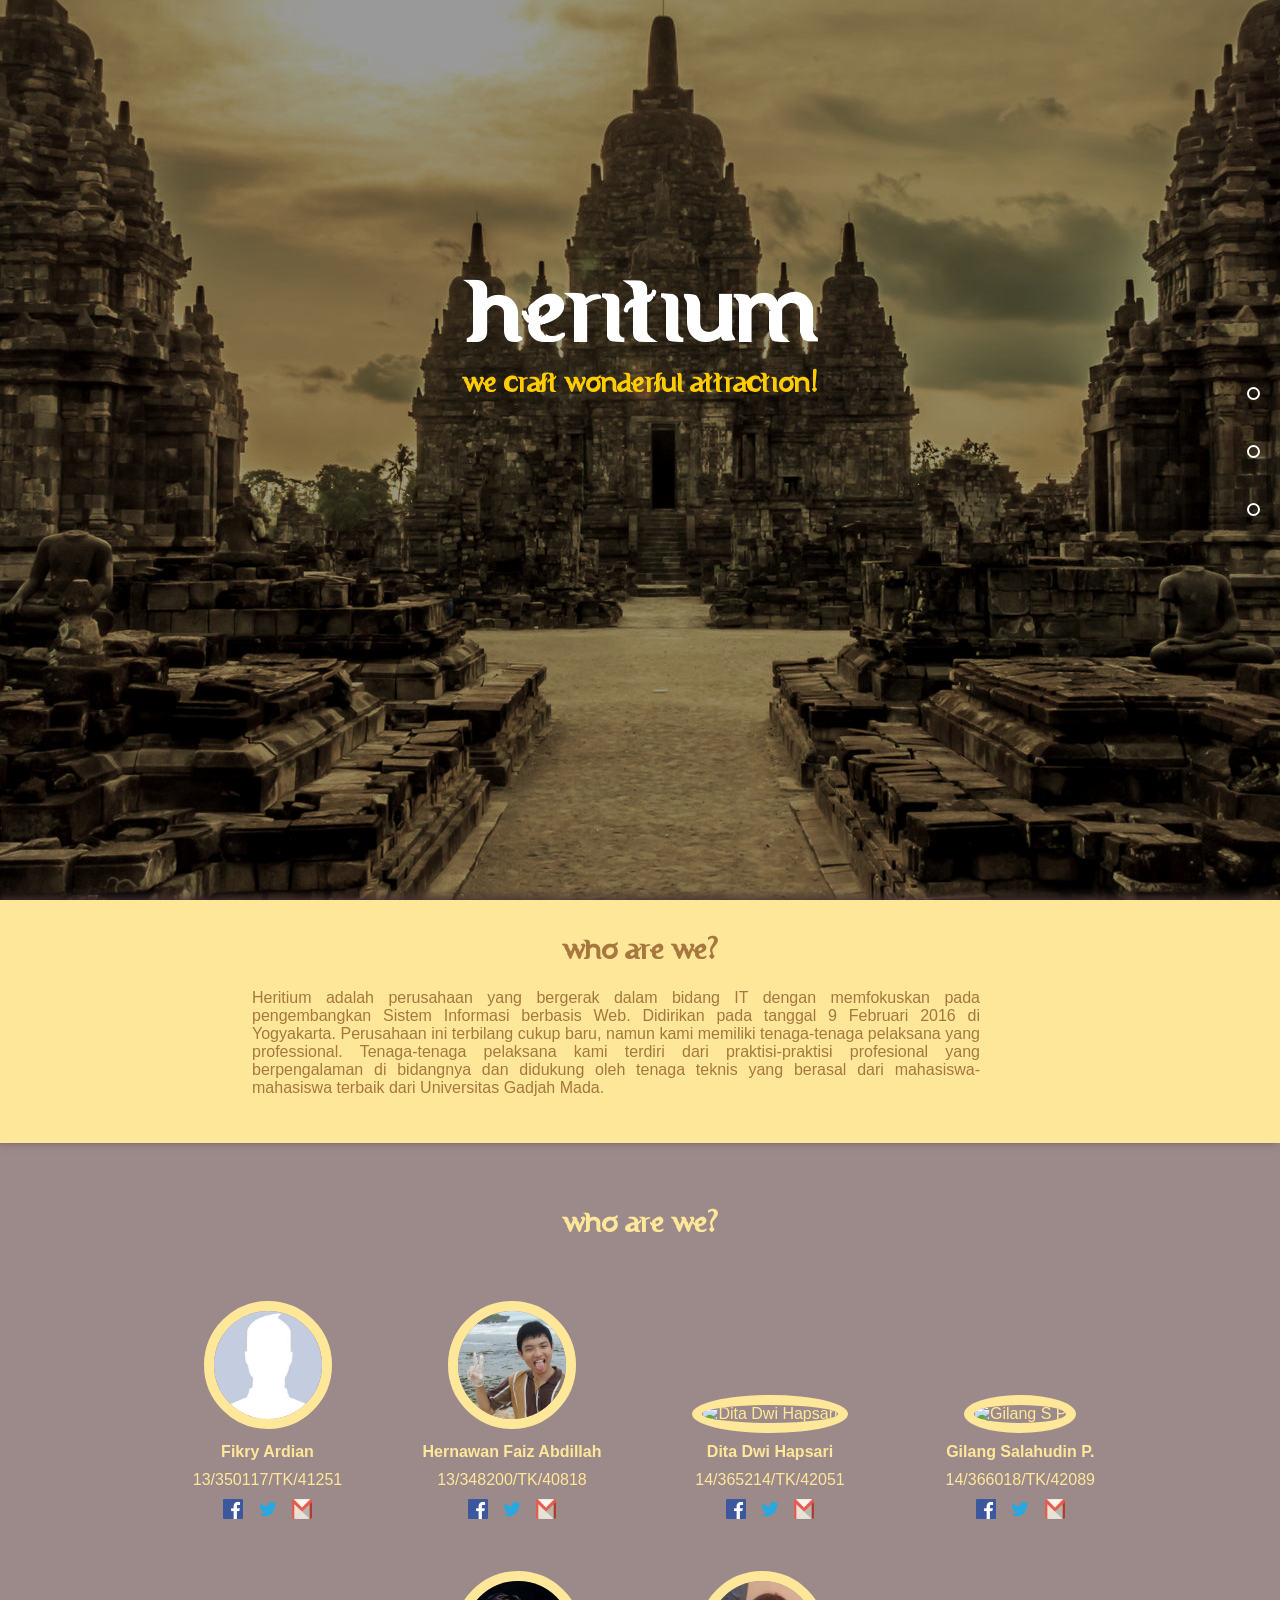
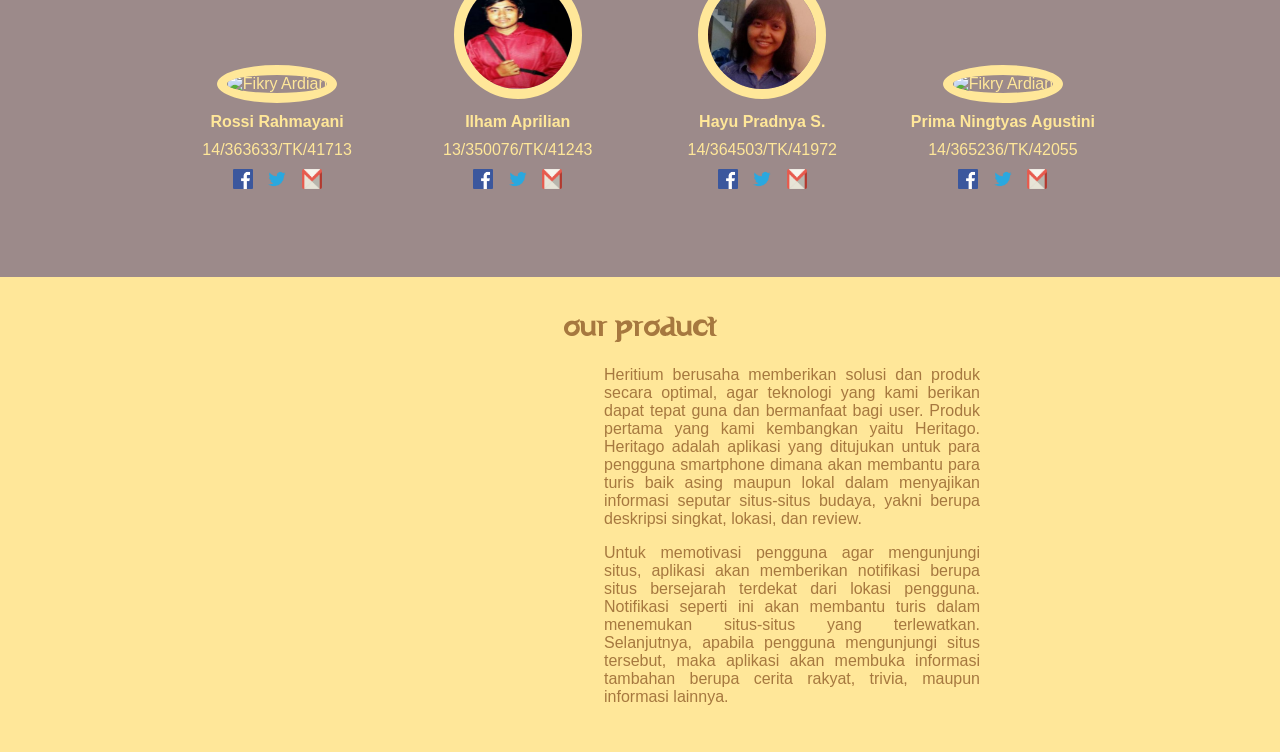
==== index.html @ 85dd6e8e "Change dot menuitem id" ====
<!DOCTYPE html>
<html>
<head>
    <title>Heritium - Craft Wonderful Attraction!</title>
    <link href="css/style.css" rel="stylesheet" type="text/css"/>
</head>
<body>
    <nav class="dotnav">
        <ul>
            <li id="dot-prolog">Home <i class="fa fa-circle"></i></li>
            <li id="dot-team">Team <i class="fa fa-circle"></i></li>
            <li id="dot-product">Product <i class="fa fa-circle"></i></li>
        </ul>
    </nav>
    <div class="section fullheight header">
        <div class="heading">
            <h1 class="company-heading">heritium</h1>
        </div>
        <div class="subheading">
            <h2 class="company-tagline">we craft wonderful attraction!</h2>
        </div>
    </div>
    <div class="section prolog">
        <h1 class="title">who are we?</h1>
        <img class="prolog-img" src="img/prologSelection_002.png" alt="prolog">
        <p class="prolog-desc">
            Heritium adalah perusahaan yang bergerak dalam bidang IT dengan
            memfokuskan pada pengembangkan Sistem Informasi berbasis Web.
            Didirikan pada tanggal 9 Februari 2016 di Yogyakarta.
            Perusahaan ini terbilang cukup baru, namun kami memiliki
            tenaga-tenaga pelaksana yang professional. Tenaga-tenaga pelaksana kami
            terdiri dari praktisi-praktisi profesional yang berpengalaman
            di bidangnya dan didukung oleh tenaga teknis yang berasal
            dari mahasiswa-mahasiswa terbaik dari Universitas Gadjah Mada.
        </p>
    </div>

    <div class="section team">
        <h1 class="title">who are we?</h1>
        <div class="team-members">
            <div id="fikry" class="team-member" align="center">
                <img class="profpic" src="img/photo/fikry.jpeg" alt="Fikry Ardian" width="128" height="128" hspace="40" >
                <h4 class="name">Fikry Ardian</h4>
                <p class="nim">13/350117/TK/41251</p>
                <a href="https://www.facebook.com/fikry.ardian.5">
                    <img src="img/fb.png" width="20" height="20" hspace="5">
                </a>
                <a href="https://twitter.com/ardianfikry">
                    <img src="img/twt.png" width="20" height="20" hspace="5">
                </a>
                <a href="mailto:ardian.fikry@gmail.com">
                    <img src="img/gm.png" width="20" height="20" hspace="5">
                </a>
            </div>
            <div id="faiz" class="team-member" align="center">
                <img class="profpic" src="img/photo/faiz.jpg" alt="Fikry Ardian" width="128" height="128" hspace="40" >
                <h4 class="name">Hernawan Faiz Abdillah</h4>
                <p class="nim">13/348200/TK/40818</p>
                <a href="https://www.facebook.com/profile.php?id=1217903608">
                    <img src="img/fb.png" width="20" height="20" hspace="5">
                </a>
                <a href="https://www.twitter.com/fazbdillah">
                    <img src="img/twt.png" width="20" height="20" hspace="5">
                </a>
                <a href="mailto:hernawan.faiz.abdillah@gmail.com">
                    <img src="img/gm.png" width="20" height="20" hspace="5">
                </a>
            </div>
            <div id="Dita" class="team-member" align="center">
                <img class="profpic" src="https://scontent.cdninstagram.com/hphotos-xtf1/t51.2885-19/10632529_473889796112407_869460908_a.jpg" alt="Dita Dwi Hapsari" width="128" height="128" hspace="40" >
                <h4 class="name">Dita Dwi Hapsari</h4>
                <p class="nim">14/365214/TK/42051</p>
                <a href="https://www.facebook.com/dita.d.hapsari">
                    <img src="img/fb.png" width="20" height="20" hspace="5">
                </a>
                <a href="https://twitter.com/doraditdit">
                    <img src="img/twt.png" width="20" height="20" hspace="5">
                </a>
                <a href="http://www.gmail.com">
                    <img src="img/gm.png" width="20" height="20" hspace="5">
                </a>
            </div>
            <div id="gilang" class="team-member" align="center">
                <img class="profpic" src="https://igcdn-photos-a-a.akamaihd.net/hphotos-ak-xaf1/t51.2885-19/s150x150/12677599_904800179641224_945900051_a.jpg" alt="Gilang S P" width="128" height="128" hspace="40" >
                <h4 class="name">Gilang Salahudin P.</h4>
                <p class="nim">14/366018/TK/42089</p>
                <a href="https://www.facebook.com/gilang.s.purnama">
                    <img src="img/fb.png" width="20" height="20" hspace="5">
                </a>
                <a href="https://twitter.com/GilPurnama">
                    <img src="img/twt.png" width="20" height="20" hspace="5">
                </a>
                <a href="http://www.gmail.com">
                    <img src="img/gm.png" width="20" height="20" hspace="5">
                </a>
            </div>
            <div id="Rossi" class="team-member" align="center">
                <img class="profpic" src="https://pbs.twimg.com/profile_images/418292794042490881/NWD7bHuE.jpeg" alt="Fikry Ardian" width="128" height="128" hspace="40" >
                <h4 class="name">Rossi Rahmayani</h4>
                <p class="nim">14/363633/TK/41713</p>
                <a href="http://www.facebook.com">
                    <img src="img/fb.png" width="20" height="20" hspace="5">
                </a>
                <a href="http://www.twitter.com">
                    <img src="img/twt.png" width="20" height="20" hspace="5">
                </a>
                <a href="http://www.gmail.com">
                    <img src="img/gm.png" width="20" height="20" hspace="5">
                </a>
            </div>
            <div id="Ilham" class="team-member" align="center">
                <img class="profpic" src="img/photo/ilham.JPG" alt="Ilham Aprilian" width="128" height="128" hspace="40" >
                <h4 class="name">Ilham Aprilian</h4>
                <p class="nim">13/350076/TK/41243</p>
                <a href="http://www.facebook.com/ilham.ham">
                    <img src="img/fb.png" width="20" height="20" hspace="5">
                </a>
                <a href="http://www.twitter.com/hamnyamm">
                    <img src="img/twt.png" width="20" height="20" hspace="5">
                </a>
                <a href="http://www.gmail.com">
                    <img src="img/gm.png" width="20" height="20" hspace="5">
                </a>
            </div>
            <div id="HAYU" class="team-member" align="center">
                <img class="profpic" src="img/photo/hayu.jpg" alt="Fikry Ardian" width="128" height="128" hspace="40" >
                <h4 class="name">Hayu Pradnya S.</h4>
                <p class="nim">14/364503/TK/41972</p>
                <a href="http://www.facebook.com/LikeAGabriel">
                    <img src="img/fb.png" width="20" height="20" hspace="5">
                </a>
                <a href="http://www.twitter.com/kokoro__odoru">
                    <img src="img/twt.png" width="20" height="20" hspace="5">
                </a>
                <a href="http://www.gmail.com">
                    <img src="img/gm.png" width="20" height="20" hspace="5">
                </a>
            </div>
            <div id="Prima" class="team-member" align="center">
                <img class="profpic" src="https://0.academia-photos.com/15237227/5802937/6594207/s200_prima.ningtyas_agustini.jpg" alt="Fikry Ardian" width="128" height="128" hspace="40" >
                <h4 class="name">Prima Ningtyas Agustini</h4>
                <p class="nim">14/365236/TK/42055</p>
                <a href="http://www.facebook.com">
                    <img src="img/fb.png" width="20" height="20" hspace="5">
                </a>
                <a href="http://www.twitter.com">
                    <img src="img/twt.png" width="20" height="20" hspace="5">
                </a>
                <a href="http://www.gmail.com">
                    <img src="img/gm.png" width="20" height="20" hspace="5">
                </a>
            </div>
        </div>
    </div>

    <div class="section product">
        <h1 class="title">our product</h1>
        <img class="product-logo" src="img/heritago.png" alt="Heritago!">
        <p class="product-desc">
            Heritium berusaha memberikan solusi dan produk secara optimal,
            agar teknologi yang kami berikan dapat tepat guna dan bermanfaat bagi user.
            Produk pertama yang kami kembangkan yaitu Heritago.
            Heritago adalah aplikasi yang ditujukan untuk para pengguna smartphone
            dimana akan membantu para turis baik asing maupun lokal
            dalam menyajikan informasi seputar situs-situs budaya,
            yakni berupa deskripsi singkat, lokasi, dan review.
        </p>

        <p class="product-desc">
            Untuk memotivasi pengguna agar mengunjungi situs, aplikasi
            akan memberikan notifikasi berupa situs bersejarah terdekat
            dari lokasi pengguna. Notifikasi seperti ini akan membantu turis
            dalam menemukan situs-situs yang terlewatkan.
            Selanjutnya, apabila pengguna mengunjungi situs tersebut,
            maka aplikasi akan membuka informasi tambahan berupa cerita rakyat,
            trivia, maupun informasi lainnya.
        </p>
    </div>

</body>
</html>
---- css/style.css ----
@font-face {
    font-family: "Visit Indonesia";
    src: url("../font/visit-indonesia-2011.ttf");
}

* {
    box-sizing: border-box;
}

html,
body {
    margin: 0px;
    font-size: 12pt;
    font-family: Verdana, Geneva, sans-serif;
}

body {
    background: url("../img/prambanan.png") no-repeat fixed center;
}

h1,
h2,
h3 {
    font-family: "Visit Indonesia";
}

a {
    text-decoration: none;
}

.header {
    color: white;
}

.header .heading {
    padding: 0px;
    padding-left: 0px;
    padding-right: 0px;
    padding-top: 250px;
    border-bottom: 0px;
    font-family: sans-serif;
    font-size: 50px;
}

.header .subheading {
    padding-top: 0px;
    font-family: sans-serif;
    color: #FFCC00;
    font-size: 20px;
    margin-top: 0px;
}

.company-heading,
.company-tagline {
    text-align: center;
    margin-top: 0px;
    margin-bottom: 0px;
}

.section {
    width: 100%;
}

.section.fullheight {
    min-height: 100vh;
}

.section > .title {
    padding: 0;
    margin: 0;
    padding-bottom: 0.2em;
}

.section.prolog {
    background-color: #ffe799;
    color: #A6783F;
    box-shadow: -3px -3px 10px #433;
    text-align: center;
    padding: 30px 60px;
}

.prolog-desc {
    padding-left: 12em;
    padding-right: 15em;
    text-align: justify;
}

.prolog-img {
    float: right;
    width: 20%;
    height: 20%;
    display: inline-block;
    padding-left: 8em;
    padding-right: 15em;
}

.section.team {
    background-color: rgba(90, 60, 60, 0.6);
    color: #ffe799;
    padding: 60px 60px;
    text-align: center;
}

.team-members {
    margin-top: 30px;
}

.team-member {
    display: inline-block;
    padding: 1.5em 1em;
}

.team-member > .name {
    padding: 0;
    margin: 10px 0;
}

.team-member > .nim {
    padding: 0;
    margin: 10px 0;
}

.profpic {
    border-radius: 55%;
    border: 10px solid #ffe799;
}

.section.product {
    background-color: #ffe799;
    color: #A6783F;
    text-align: center;
    padding: 30px 60px;
}

.product-title-desc {
    padding-bottom: 1em;
    padding-left: 5em;
    padding-right: auto;
    padding-top: 4em;
}

.product-desc {
	text-align: justify;
    padding-bottom: 0em;
    padding-left: 34em;
    padding-right: 15em;
    padding-top: auto;
}

.product-logo {
    float: left;
    width: 20%;
    height: 20%;
    display: inline-block;
    padding-bottom: 0em;
    padding-left: 12em;
    padding-right: 5em;
    padding-top: 2em;
}

/*
 * Dot Navigation
 */
.dotnav {
    position: fixed;
    right: 20px;
    top: calc(50vh - 100px);
    text-align: right;

    color: white;
}

.dotnav ul {
    list-style: none;
}

.dotnav ul li {
    padding: 20px 0;
    visibility: hidden;
}

.dotnav ul li:hover {
    visibility: visible;
}

.dotnav ul li i {
    display: inline-block;
    background-color: transparent;
    border: 2px solid white;
    border-radius: 10px;
    margin-left: 10px;
    height: 13px;
    width: 13px;
    visibility: visible;
}

.dotnav ul li:hover i,
.dotnav ul li:active i {
    background-color: white;
}
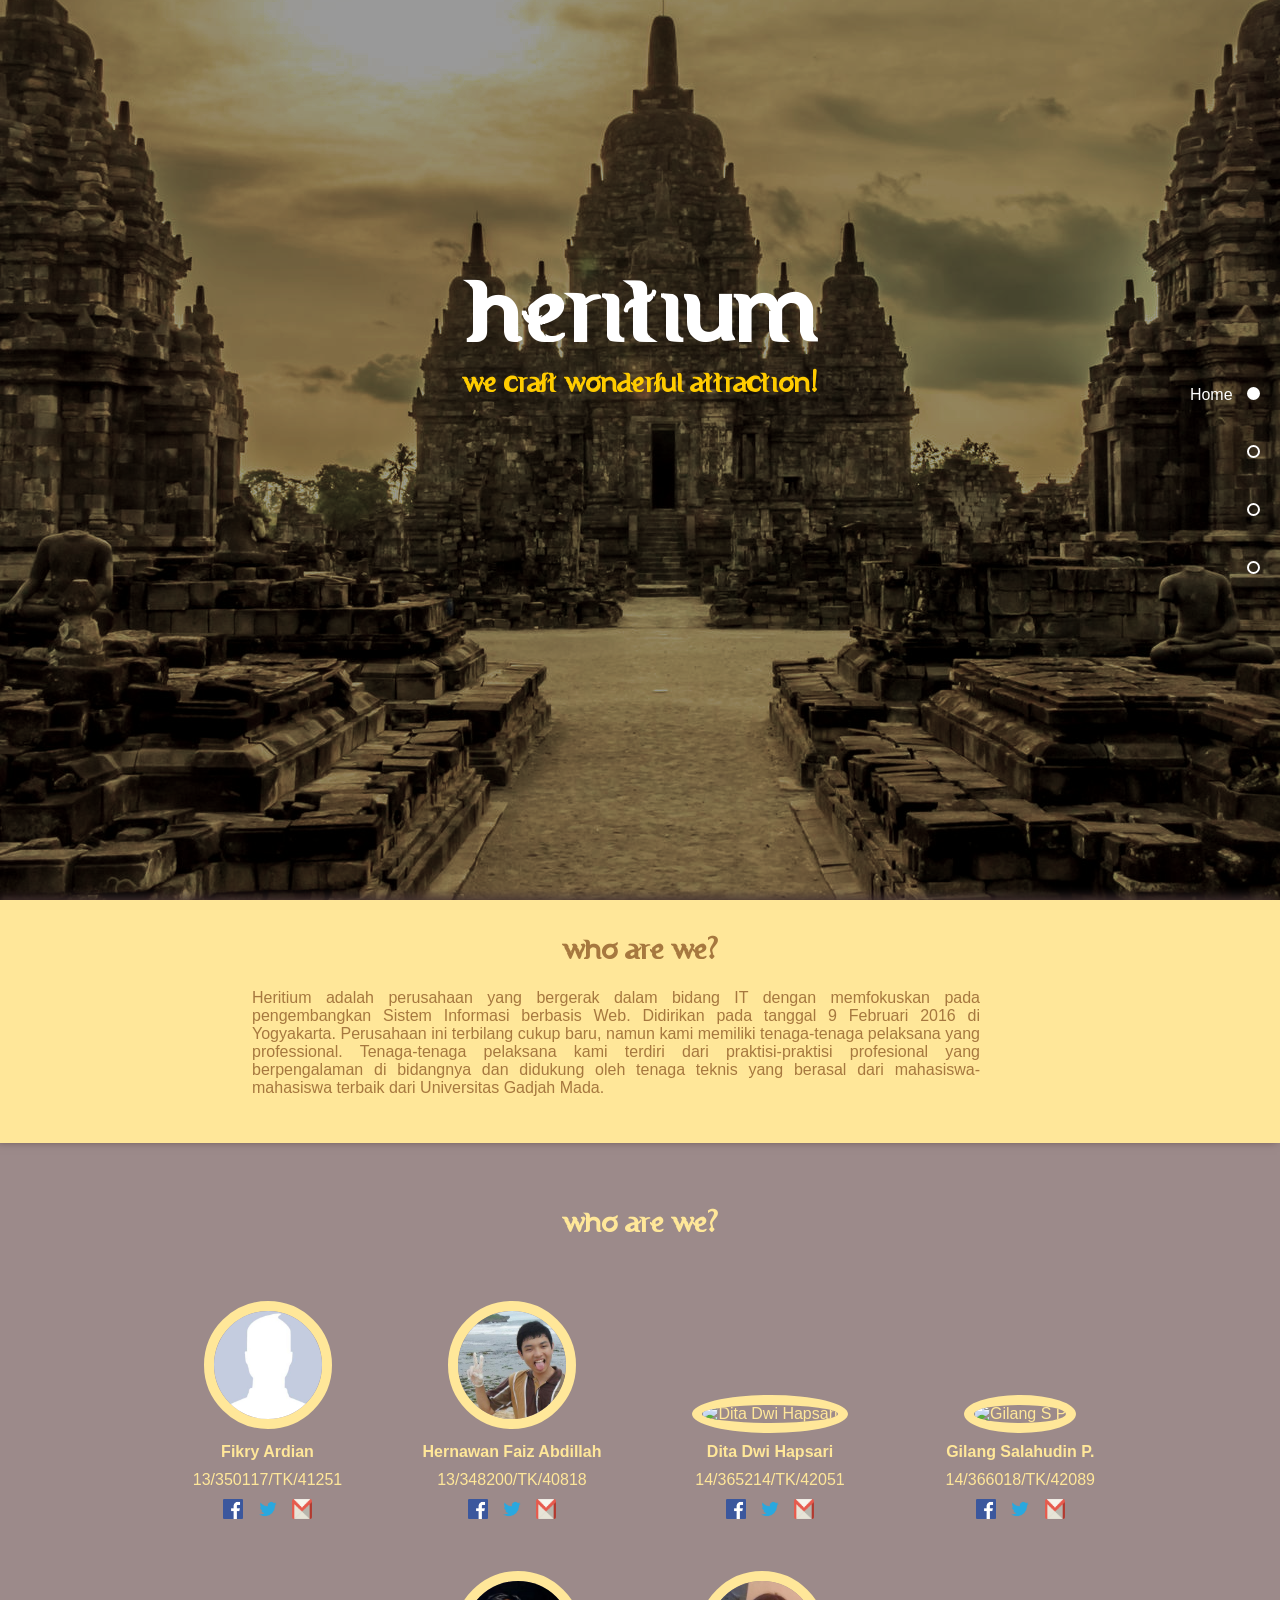
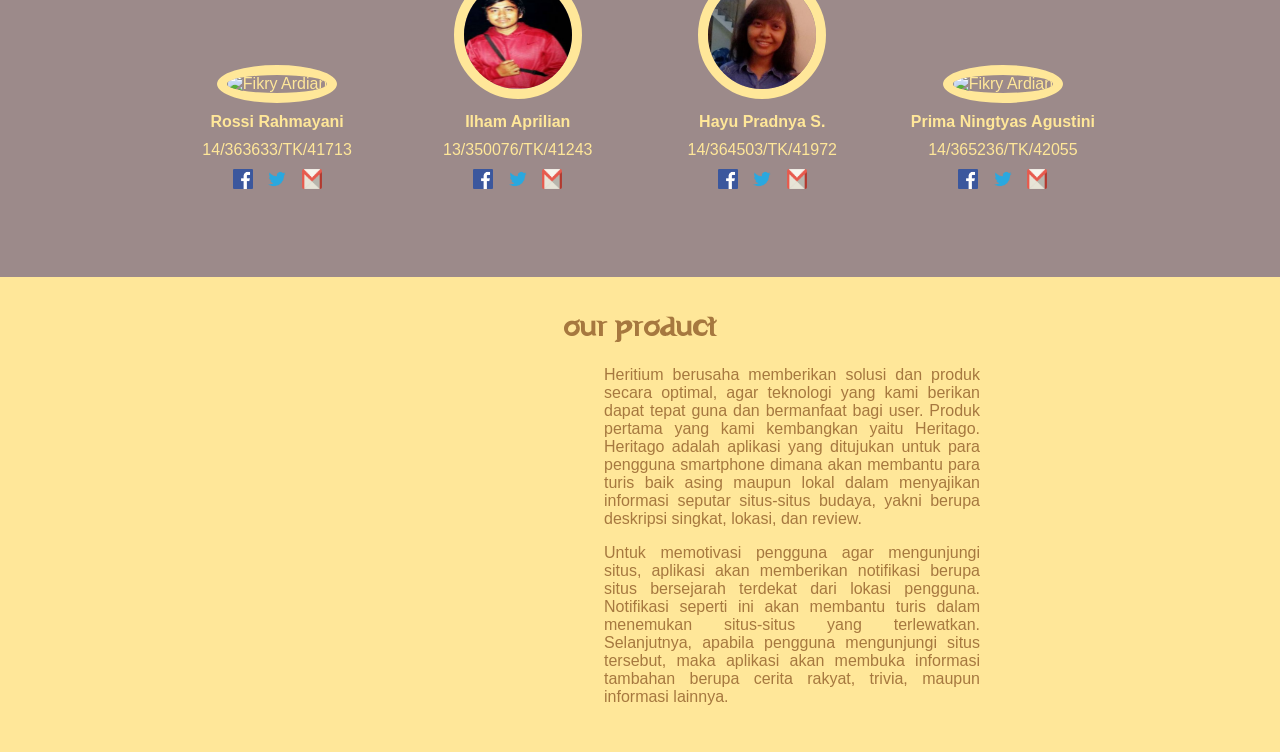
==== commit 58453be0: "Add header dot menuitem" ====
--- a/index.html
+++ b/index.html
@@ -3,11 +3,13 @@
 <head>
     <title>Heritium - Craft Wonderful Attraction!</title>
     <link href="css/style.css" rel="stylesheet" type="text/css"/>
+    <script src="js/dotnav.js"></script>
 </head>
 <body>
     <nav class="dotnav">
         <ul>
-            <li id="dot-prolog">Home <i class="fa fa-circle"></i></li>
+            <li id="dot-header" class="activated">Home <i class="fa fa-circle"></i></li>
+            <li id="dot-prolog">Prolog <i class="fa fa-circle"></i></li>
             <li id="dot-team">Team <i class="fa fa-circle"></i></li>
             <li id="dot-product">Product <i class="fa fa-circle"></i></li>
         </ul>
--- a/css/style.css
+++ b/css/style.css
@@ -179,7 +179,9 @@
     visibility: hidden;
 }
 
-.dotnav ul li:hover {
+.dotnav ul li:hover,
+.dotnav ul li:active,
+.dotnav ul li.activated {
     visibility: visible;
 }
 
@@ -195,6 +197,7 @@
 }
 
 .dotnav ul li:hover i,
-.dotnav ul li:active i {
+.dotnav ul li:active i,
+.dotnav ul li.activated i {
     background-color: white;
 }
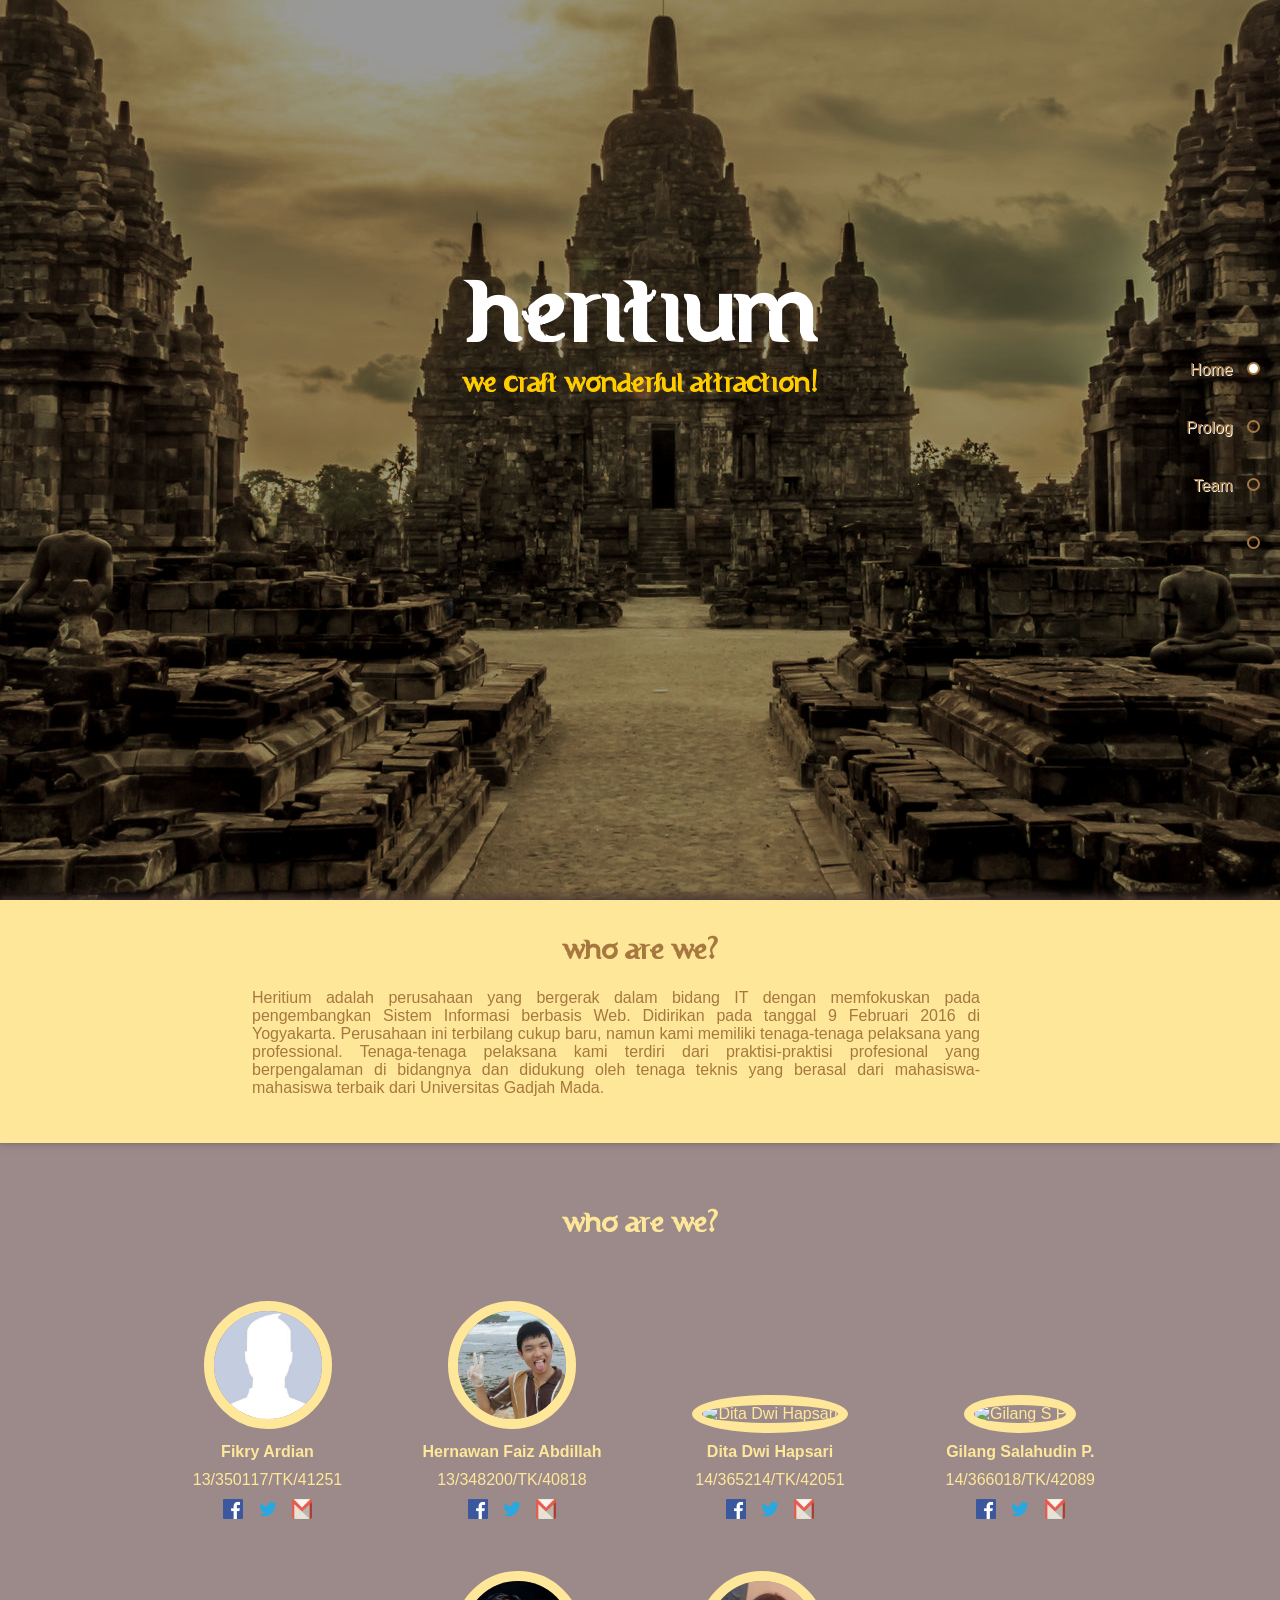
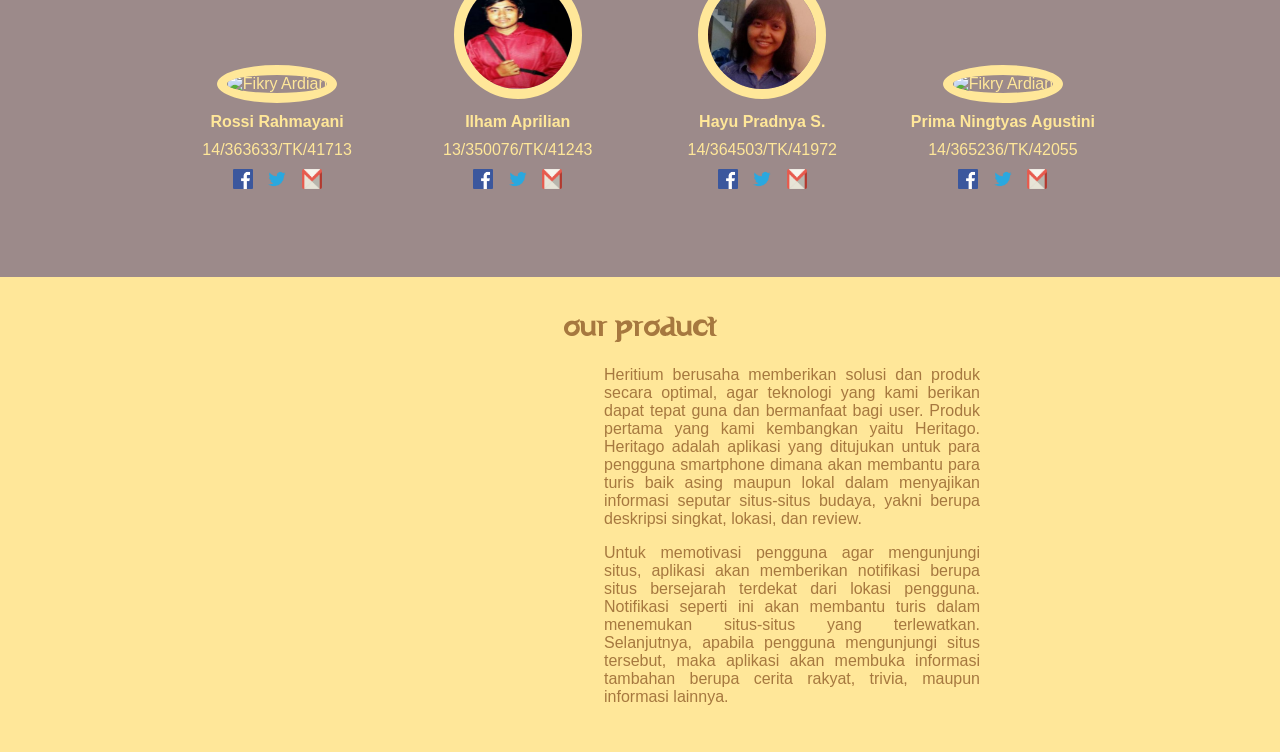
==== commit 94c3a9fd: "Add smoothscroll library" ====
--- a/index.html
+++ b/index.html
@@ -3,6 +3,7 @@
 <head>
     <title>Heritium - Craft Wonderful Attraction!</title>
     <link href="css/style.css" rel="stylesheet" type="text/css"/>
+    <script src="js/smoothscroll.js"></script>
     <script src="js/dotnav.js"></script>
 </head>
 <body>
--- a/css/style.css
+++ b/css/style.css
@@ -164,10 +164,12 @@
 .dotnav {
     position: fixed;
     right: 20px;
-    top: calc(50vh - 100px);
+    top: calc(50vh - 125px);
     text-align: right;
 
-    color: white;
+    color: #A6783F;
+    text-shadow: 1px 1px white;
+
 }
 
 .dotnav ul {
@@ -188,7 +190,7 @@
 .dotnav ul li i {
     display: inline-block;
     background-color: transparent;
-    border: 2px solid white;
+    border: 2px solid #A6783F;
     border-radius: 10px;
     margin-left: 10px;
     height: 13px;
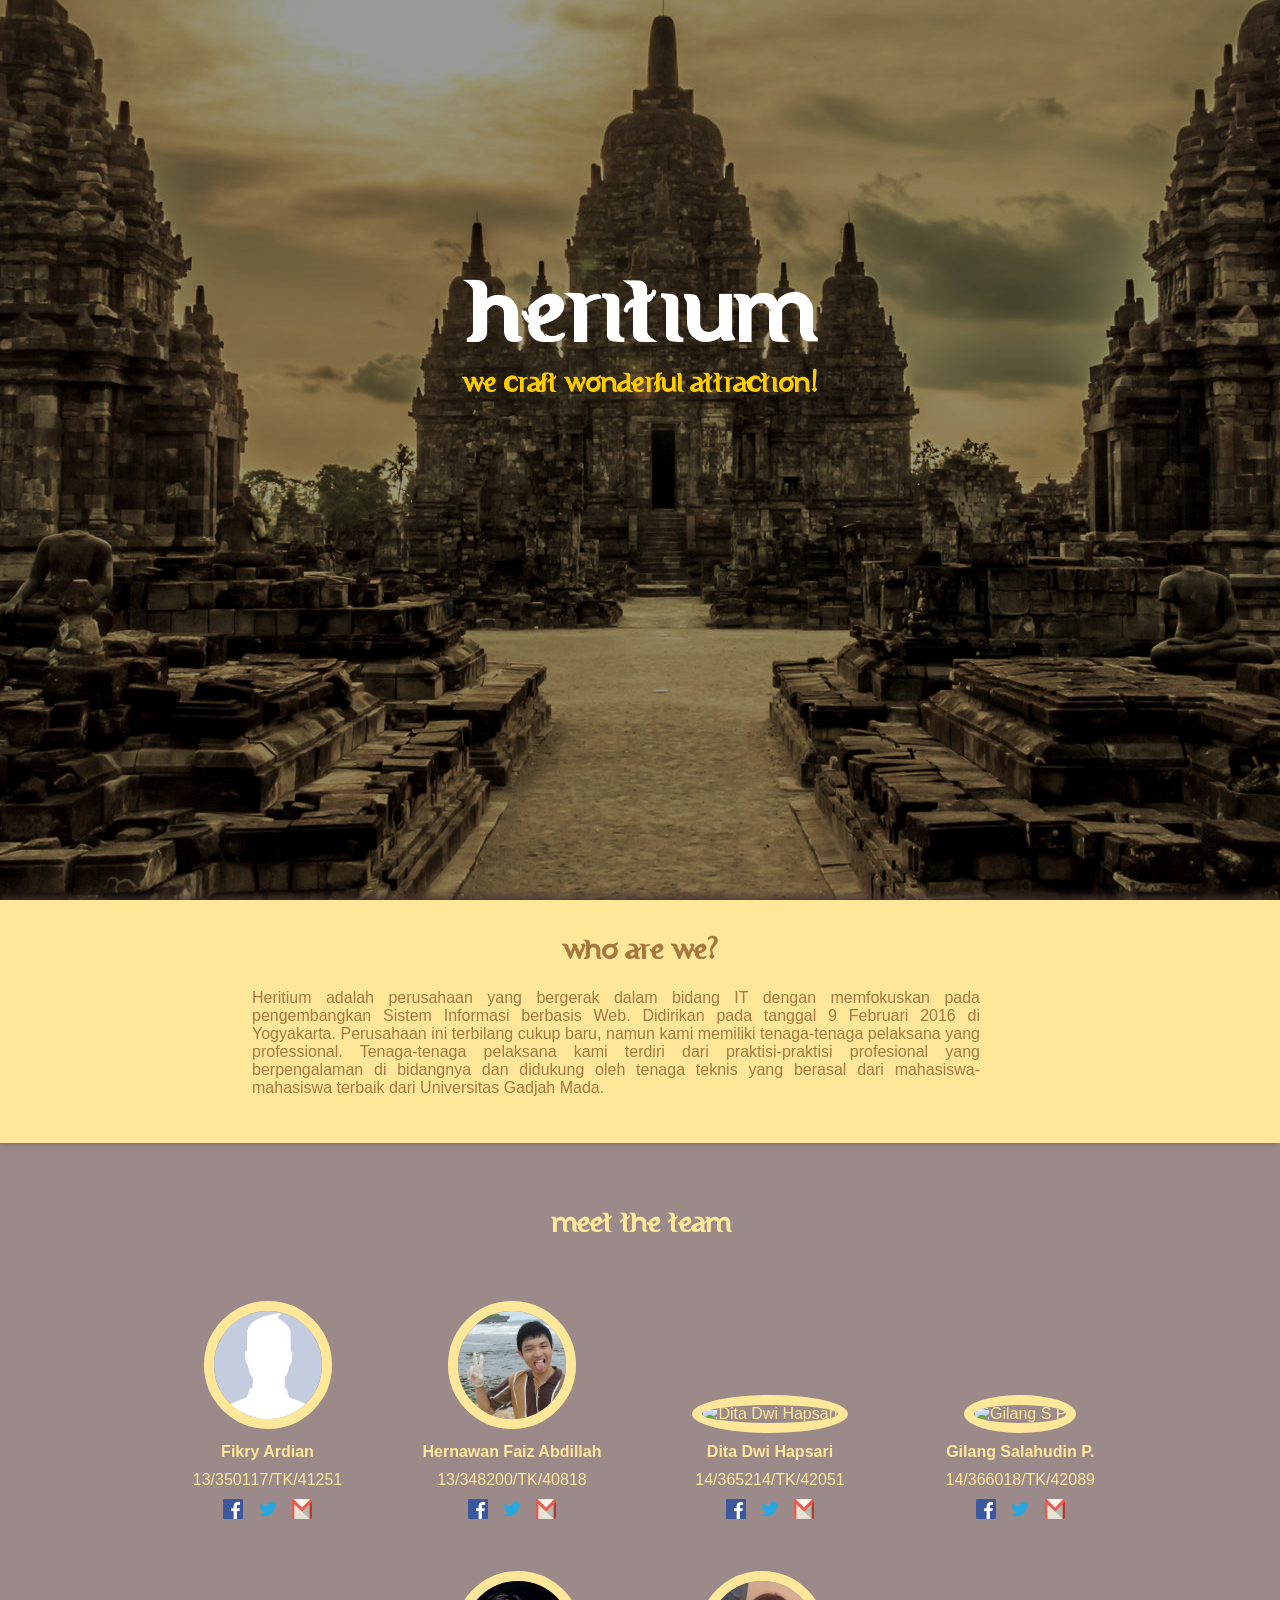
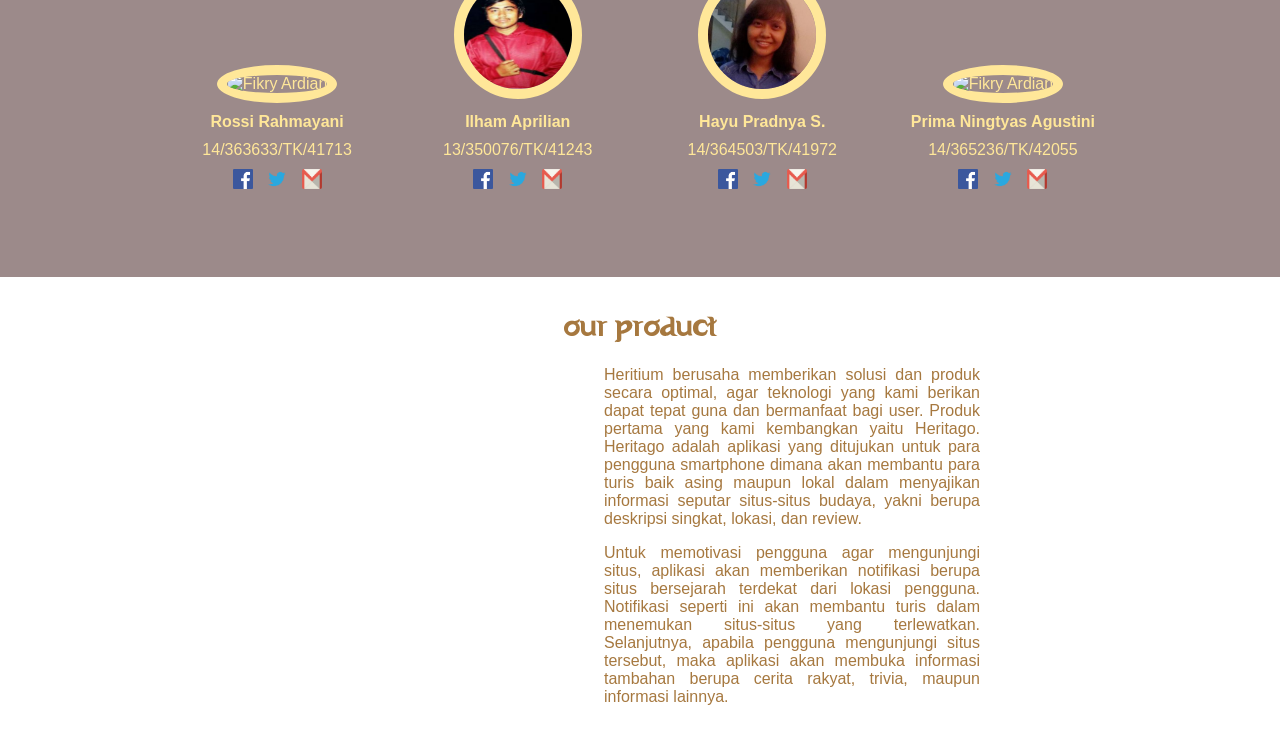
==== commit 155bfcc7: "add jquery" ====
--- a/index.html
+++ b/index.html
@@ -3,18 +3,16 @@
 <head>
     <title>Heritium - Craft Wonderful Attraction!</title>
     <link href="css/style.css" rel="stylesheet" type="text/css"/>
-    <script src="js/smoothscroll.js"></script>
-    <script src="js/dotnav.js"></script>
+
+	<script src="lib/jquery.js"></script>
+	<script>	
+	$(document).ready(function() {
+		$(".section.product").css("background-color","#FFFFFF");
+	});
+
+	</script>	
 </head>
 <body>
-    <nav class="dotnav">
-        <ul>
-            <li id="dot-header" class="activated">Home <i class="fa fa-circle"></i></li>
-            <li id="dot-prolog">Prolog <i class="fa fa-circle"></i></li>
-            <li id="dot-team">Team <i class="fa fa-circle"></i></li>
-            <li id="dot-product">Product <i class="fa fa-circle"></i></li>
-        </ul>
-    </nav>
     <div class="section fullheight header">
         <div class="heading">
             <h1 class="company-heading">heritium</h1>
@@ -39,7 +37,7 @@
     </div>
 
     <div class="section team">
-        <h1 class="title">who are we?</h1>
+        <h1 class="title">meet the team</h1>
         <div class="team-members">
             <div id="fikry" class="team-member" align="center">
                 <img class="profpic" src="img/photo/fikry.jpeg" alt="Fikry Ardian" width="128" height="128" hspace="40" >
@@ -158,7 +156,7 @@
 
     <div class="section product">
         <h1 class="title">our product</h1>
-        <img class="product-logo" src="img/heritago.png" alt="Heritago!">
+        <img class="product-logo" src="img/heritago_ver2.png" alt="Heritago!">
         <p class="product-desc">
             Heritium berusaha memberikan solusi dan produk secara optimal,
             agar teknologi yang kami berikan dapat tepat guna dan bermanfaat bagi user.
--- a/css/style.css
+++ b/css/style.css
@@ -168,7 +168,7 @@
     text-align: right;
 
     color: #A6783F;
-    text-shadow: 1px 1px white;
+    text-shadow: 1px 1px #ffe799;
 
 }
 
@@ -201,5 +201,5 @@
 .dotnav ul li:hover i,
 .dotnav ul li:active i,
 .dotnav ul li.activated i {
-    background-color: white;
-}
+    background-color: #ffe799;
+}
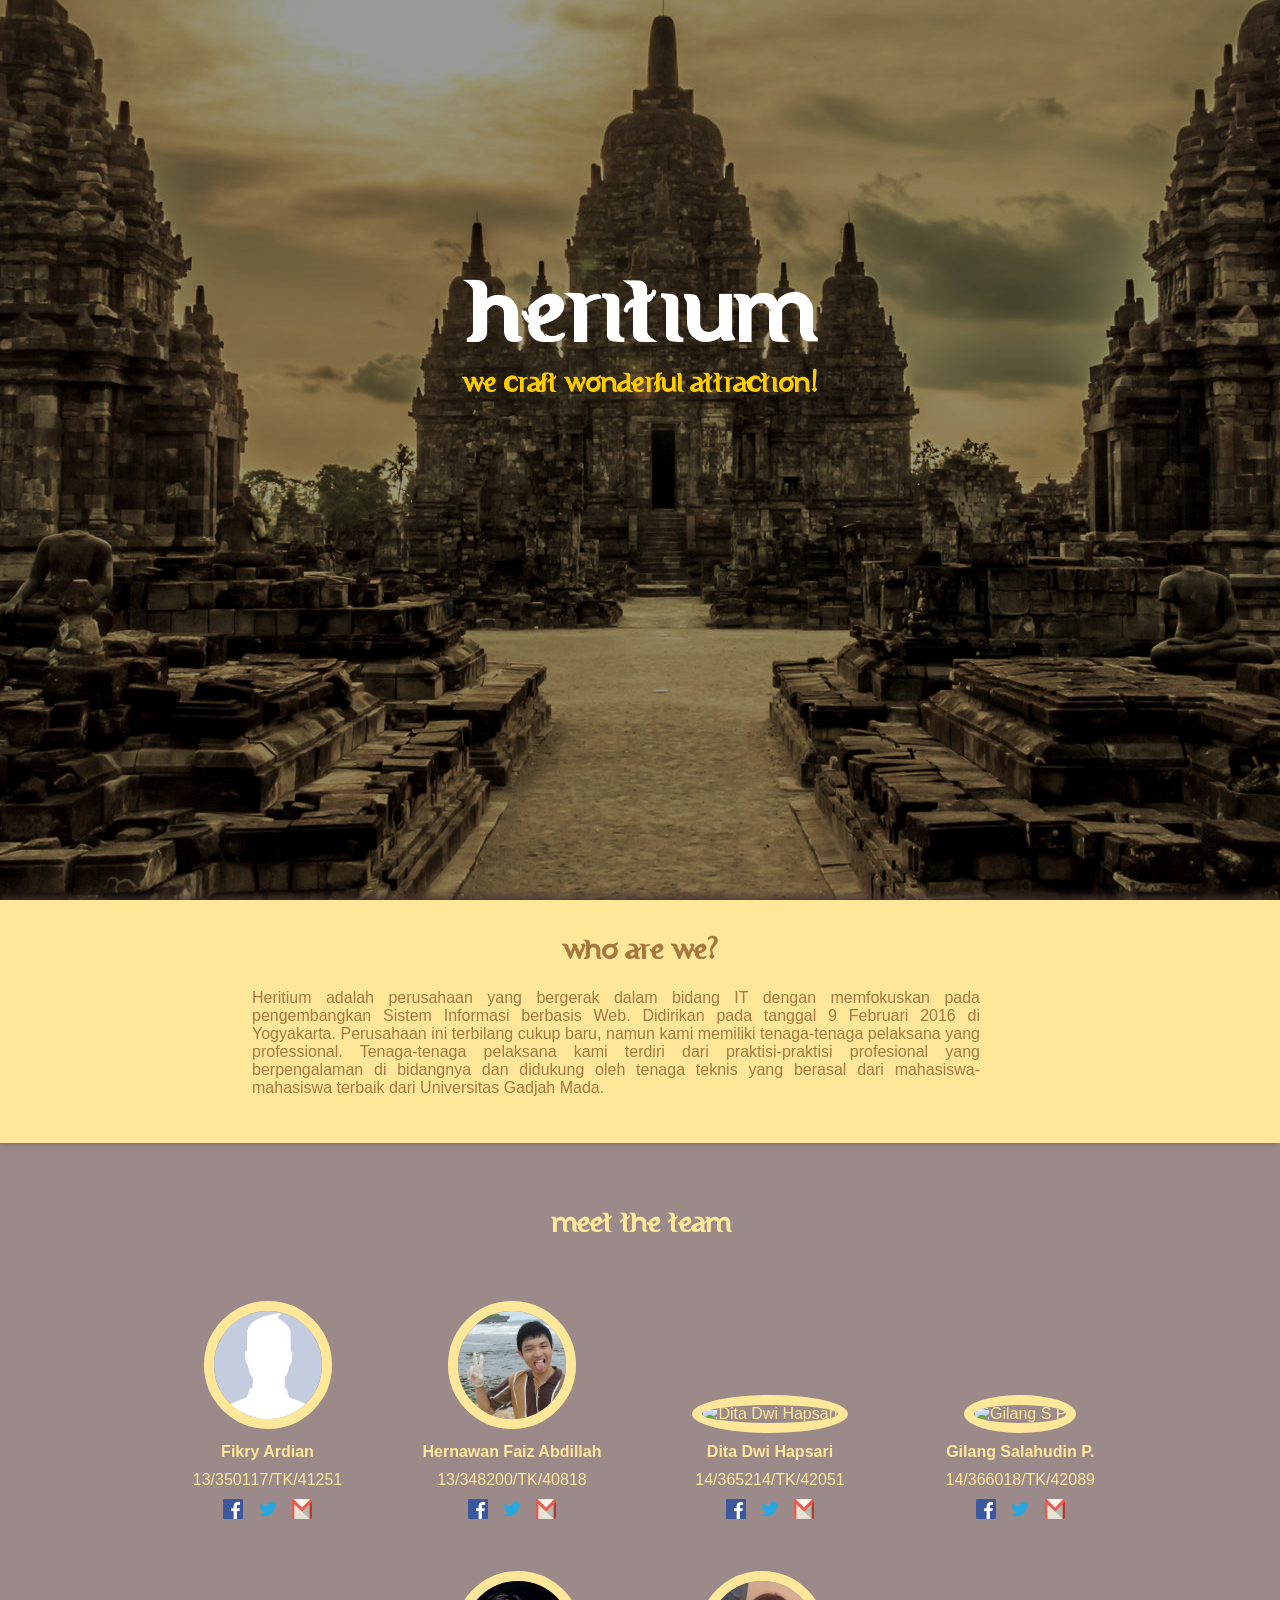
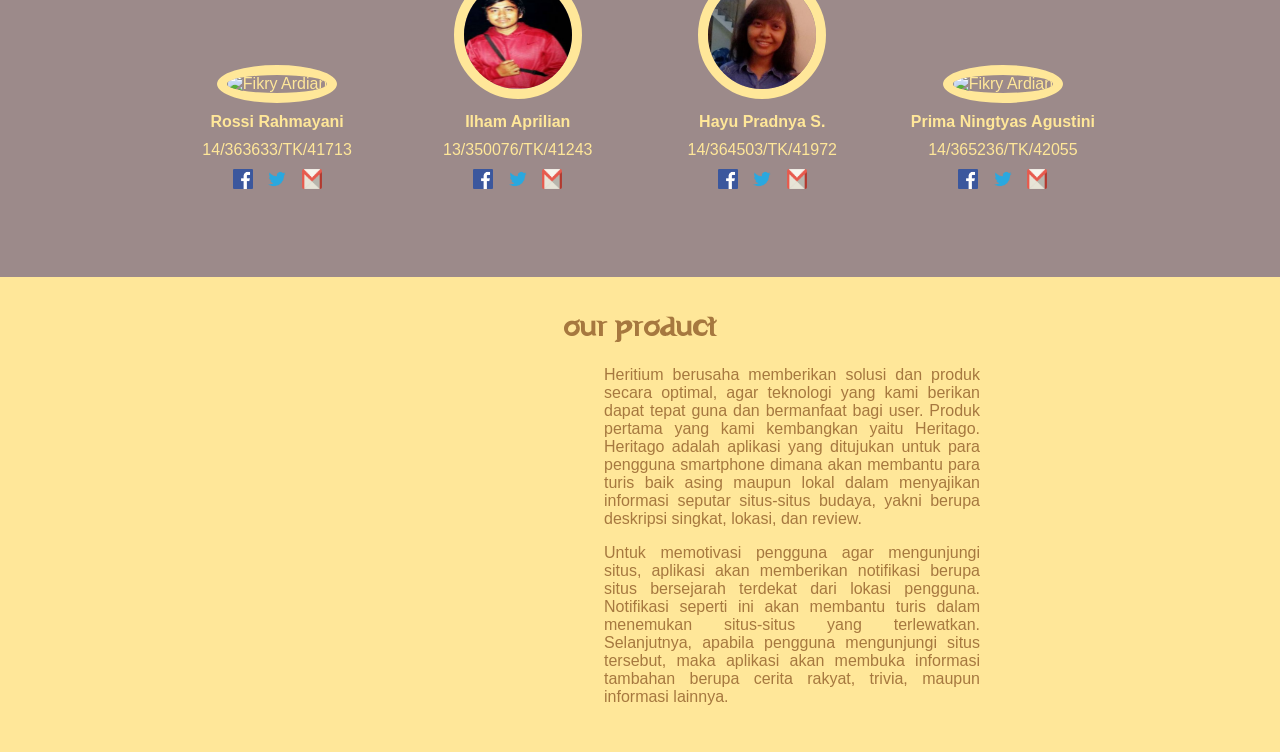
==== commit 31bedfcf: "delete color in jquery" ====
--- a/index.html
+++ b/index.html
@@ -7,7 +7,6 @@
 	<script src="lib/jquery.js"></script>
 	<script>	
 	$(document).ready(function() {
-		$(".section.product").css("background-color","#FFFFFF");
 	});
 
 	</script>	
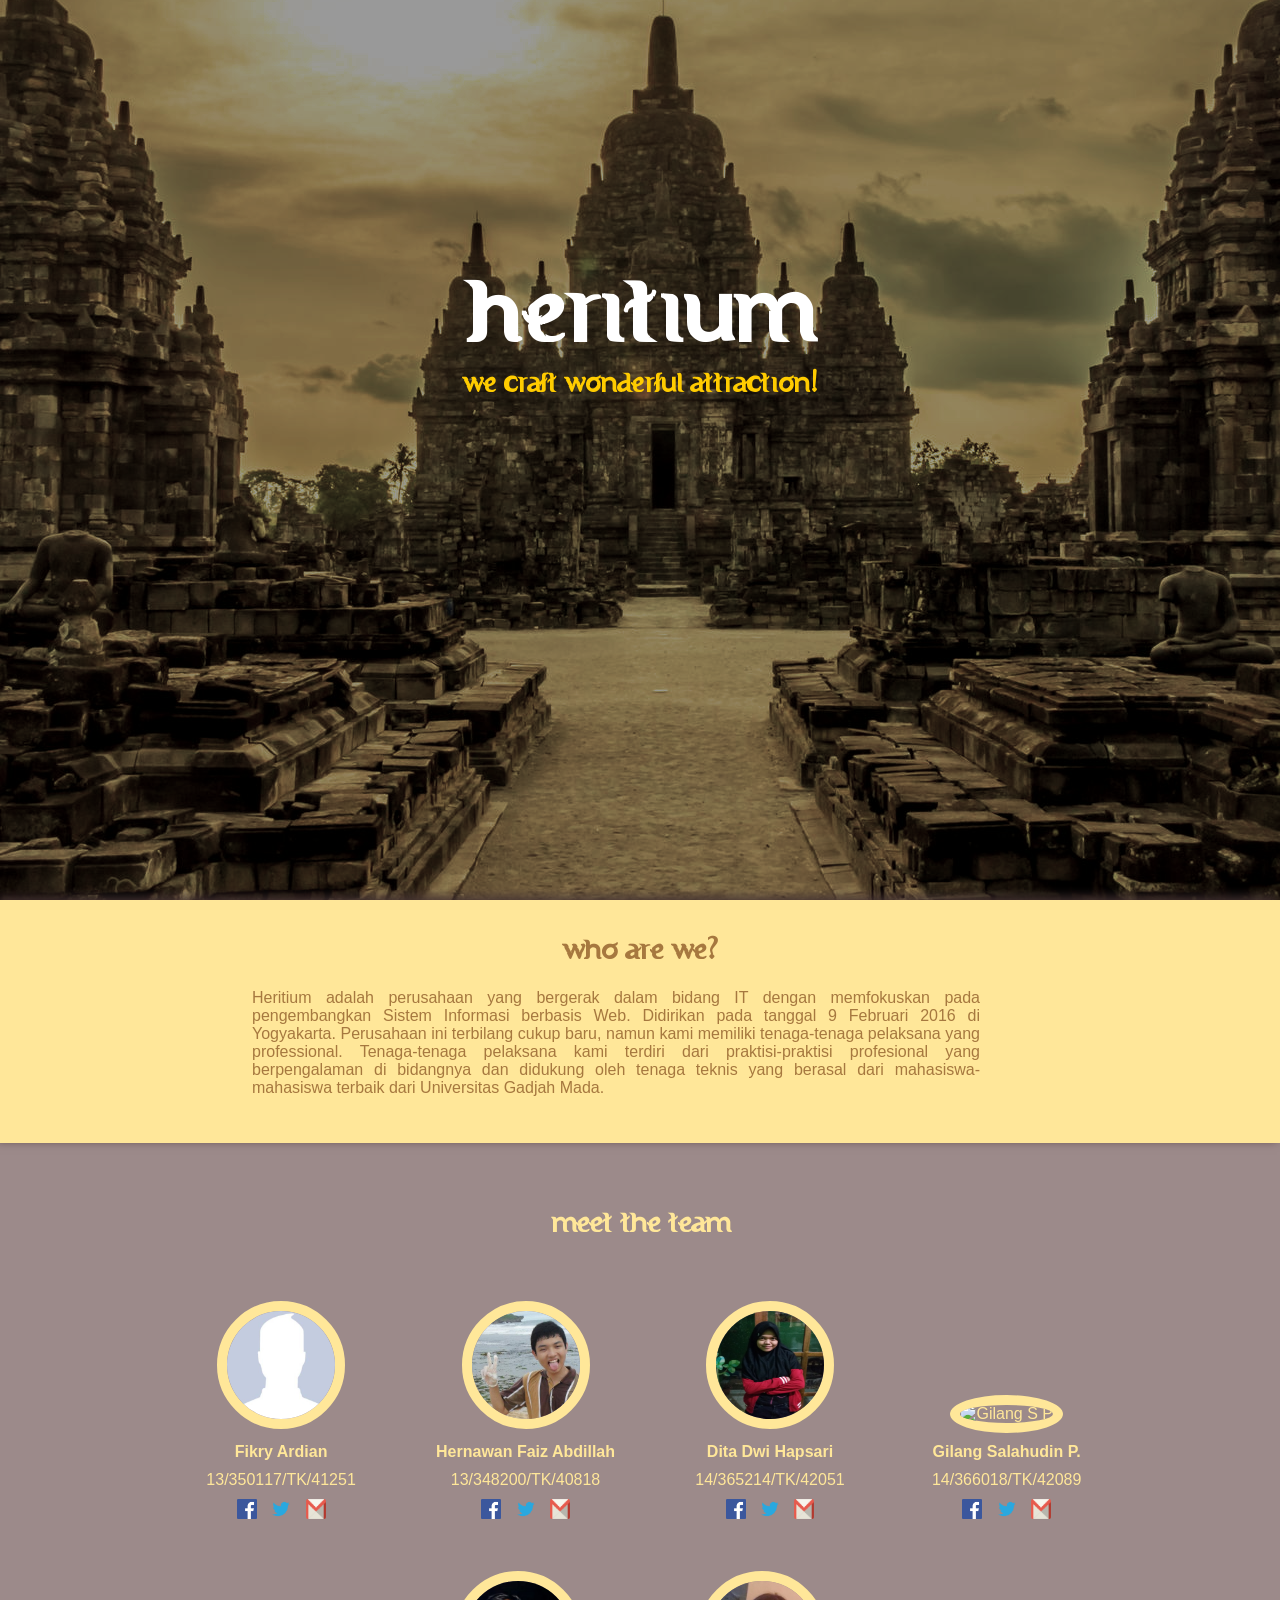
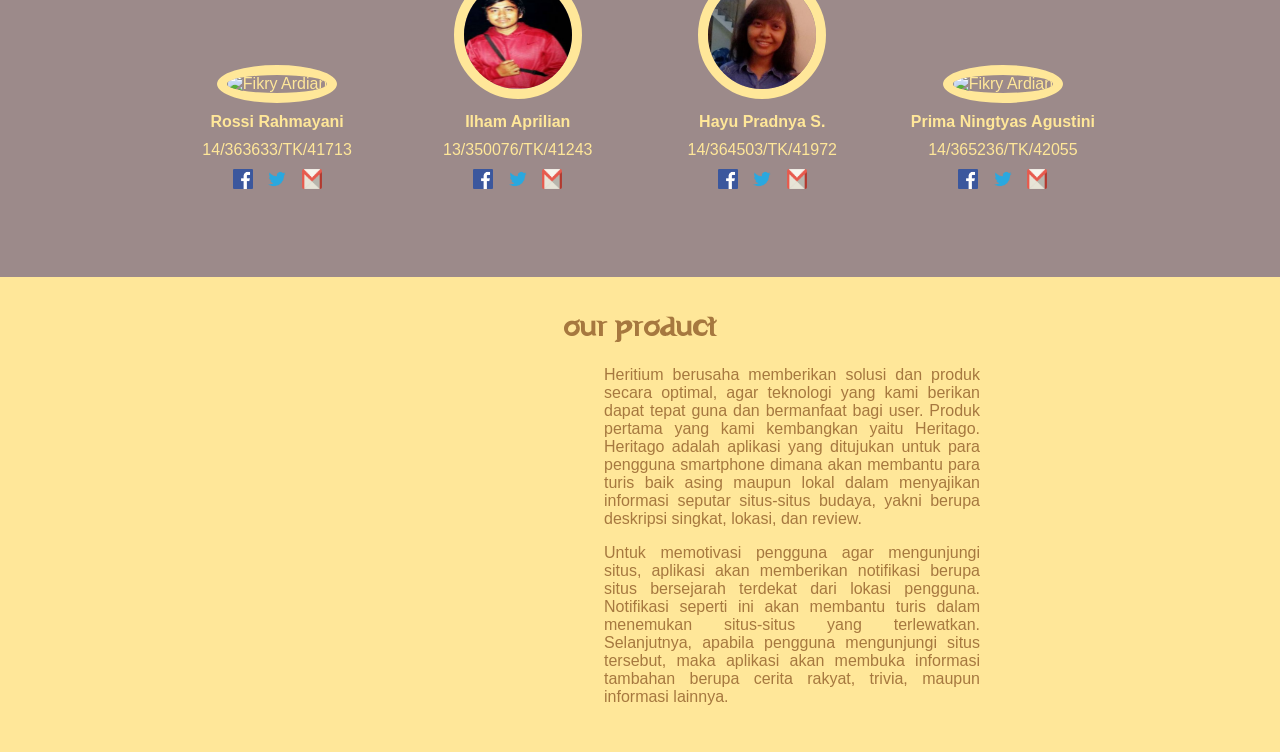
==== commit ab1819ad: "add photo" ====
--- a/index.html
+++ b/index.html
@@ -67,7 +67,7 @@
                 </a>
             </div>
             <div id="Dita" class="team-member" align="center">
-                <img class="profpic" src="https://scontent.cdninstagram.com/hphotos-xtf1/t51.2885-19/10632529_473889796112407_869460908_a.jpg" alt="Dita Dwi Hapsari" width="128" height="128" hspace="40" >
+                <img class="profpic" src="img/photo/dita.jpg" alt="Dita Dwi Hapsari" width="128" height="128" hspace="40" >
                 <h4 class="name">Dita Dwi Hapsari</h4>
                 <p class="nim">14/365214/TK/42051</p>
                 <a href="https://www.facebook.com/dita.d.hapsari">
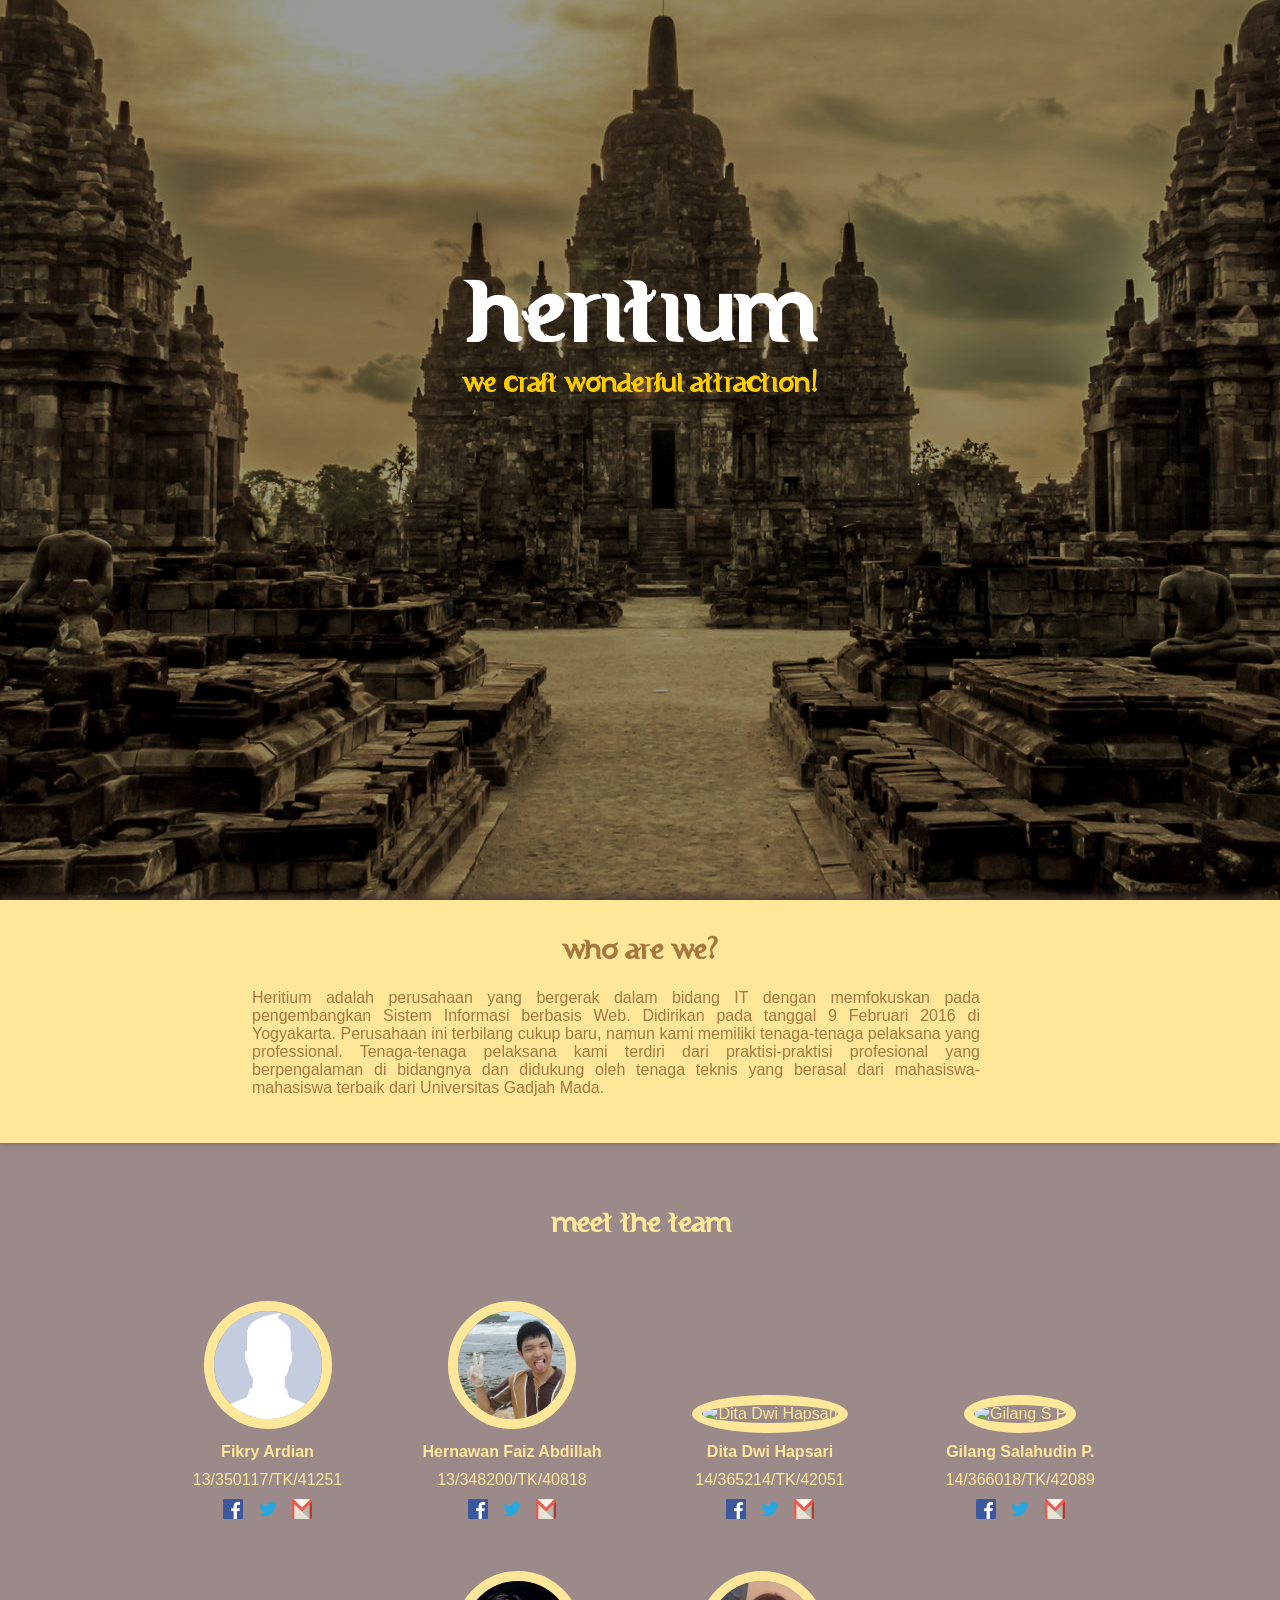
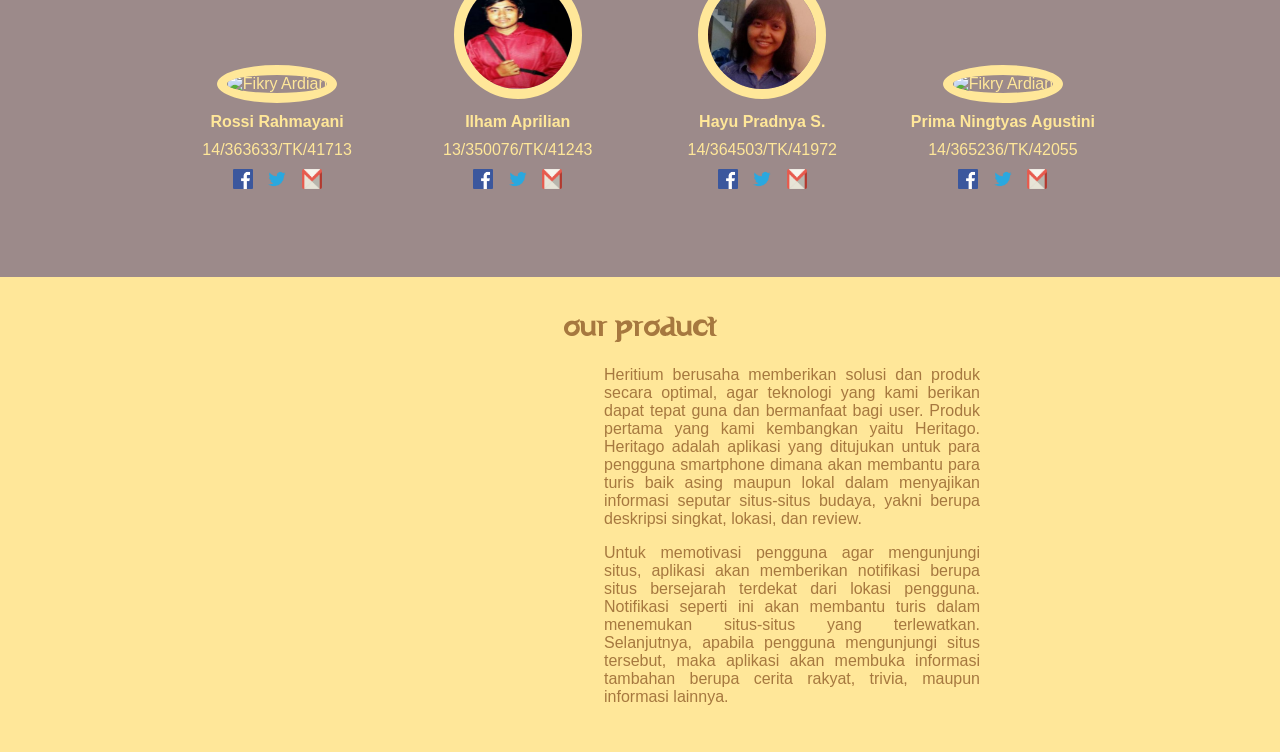
==== commit 58a49583: "edit html change logo" ====
--- a/index.html
+++ b/index.html
@@ -3,13 +3,6 @@
 <head>
     <title>Heritium - Craft Wonderful Attraction!</title>
     <link href="css/style.css" rel="stylesheet" type="text/css"/>
-
-	<script src="lib/jquery.js"></script>
-	<script>	
-	$(document).ready(function() {
-	});
-
-	</script>	
 </head>
 <body>
     <div class="section fullheight header">
@@ -67,7 +60,7 @@
                 </a>
             </div>
             <div id="Dita" class="team-member" align="center">
-                <img class="profpic" src="img/photo/dita.jpg" alt="Dita Dwi Hapsari" width="128" height="128" hspace="40" >
+                <img class="profpic" src="https://scontent.cdninstagram.com/hphotos-xtf1/t51.2885-19/10632529_473889796112407_869460908_a.jpg" alt="Dita Dwi Hapsari" width="128" height="128" hspace="40" >
                 <h4 class="name">Dita Dwi Hapsari</h4>
                 <p class="nim">14/365214/TK/42051</p>
                 <a href="https://www.facebook.com/dita.d.hapsari">
